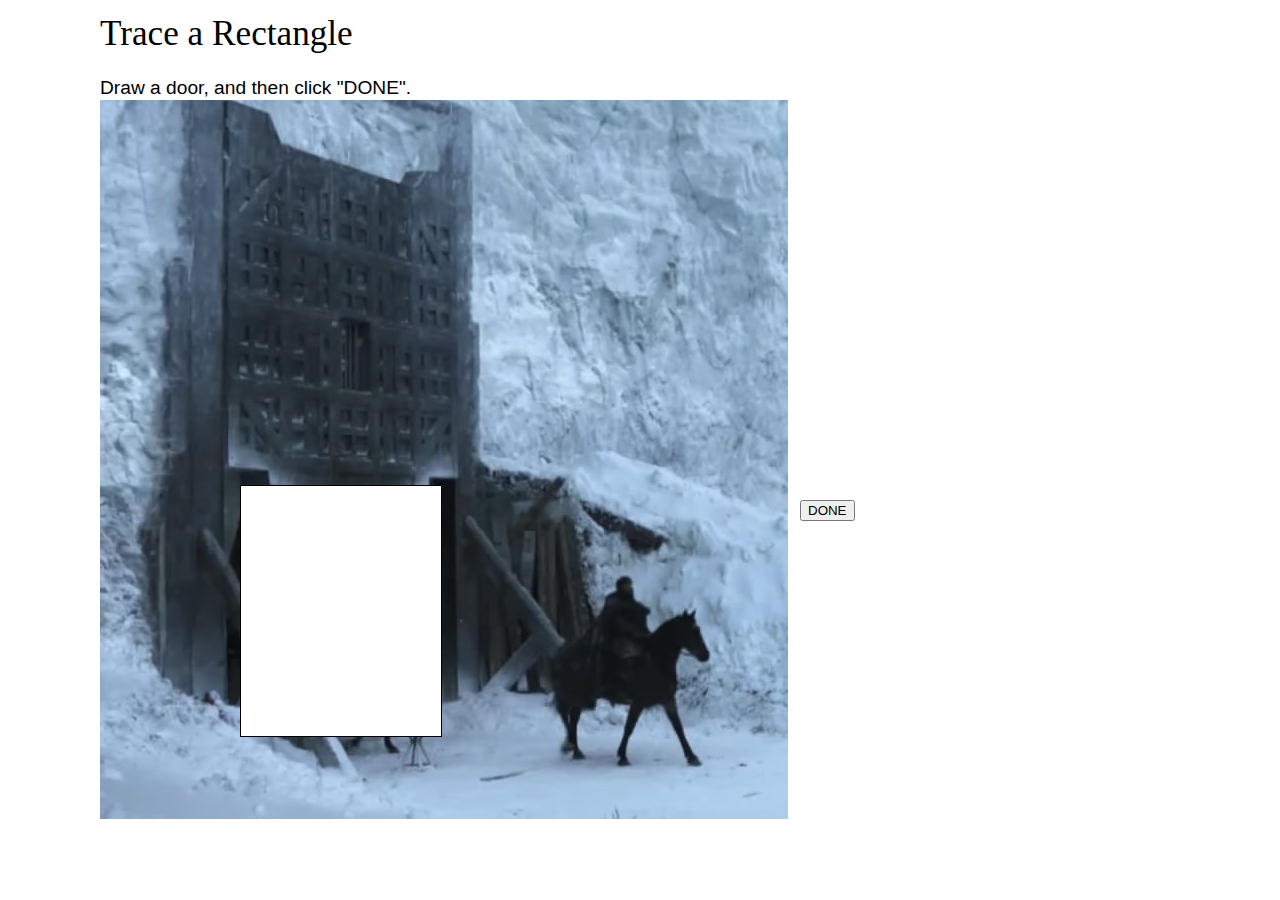
==== www/static/wall.html @ 0416c527 "3d sprint: add GoT theme" ====
<!DOCTYPE html>
<html>
<head>
	<link rel="stylesheet" href="canvas/style.css" type="text/css" media="screen" />
	<style>
	.hidden { display: none; }
	#lets-draw-img { width: 420px; height: 300px; }
	#can { 
		/*opacity:0.9; */
		/*background:url(canvas_background_V4.jpg) no-repeat 0 0;*/
	}

	#intro {
		height: 100px;
		text-align: left;
		margin-left: 100px;
	}
	#wall-img {
		position: absolute;
		top: 100px;
		left: 100px;
	}

	#themain {
		position: absolute;
		top: 465px;
		left: 220px;
	}

	#done-btn {
		position: absolute;
		left: 800px;
		top: 500px;
	}
	#themain img#throne {
		width: 200px;
		height: 250px;
	}


	</style>

	<script src="//cdnjs.cloudflare.com/ajax/libs/jquery/2.1.1/jquery.min.js"></script>
	<script type="text/javascript" src="canvas/app.js"></script>

</head>

<body>
	<div id="intro">
		<h1>Trace a Rectangle</h1>
		<h2>Draw a door, and then click "DONE".</h2>
	</div>

	<img id="wall-img" src="wall-half.jpg" border="0">

	<div id="you-try">
		<div id="themain">
			<canvas id="can" width="200" height="250" ></canvas>
			<div id="clr"></div>
			<img id="throne" class="hidden" src="iron_throne_small.png" border="0">
		</div>
	</div>

	</div>

	<button id="done-btn">DONE</button>
	
<script>

	$('#done-btn').on('click', function() {
		$('#can, #clr').hide();
		$('#throne').show();
		// show treasure
	});

</script>

</body>
</html>
---- www/static/canvas/style.css ----
html {
    overflow-y: scroll;
}

*{
	margin:0;
	font-family: Georgia, sans-serif;
}

body{
	/*width:65%;*/
	margin:0 auto;
	}
canvas{
	cursor: crosshair;
	border:black solid 1px;
	float:left;
	margin-bottom:10px;
    /*background:url(canvas_background.png);*/
 }

#clr{
	margin:0 auto;
	float:left;
}

#clr div{
	cursor:pointer;
	cursor:hand;
	width:20px;
	height:20px;
}
#themain img{
	 height: 100px;
	 width: 100px;
	 box-shadow: 0px 0.9px 2px #333333;
	 margin-bottom: 14px;
	 background: none;
	 
}

img:hover {
   box-shadow: 0px 1px 10px #333333;
}


body{
text-align:center;
}

a.minimal:active {
    background: none repeat scroll 0 0 #D0D0D0;
    box-shadow: 0 0 1px 1px #E3E3E3 inset;
    color: #000000;
}

a.minimal {
    background: none repeat scroll 0 0 #E3E3E3;
    border: 1px solid #BBBBBB;
    border-radius: 3px 3px 3px 3px;
    box-shadow: 0 0 1px 1px #F6F6F6 inset;
    color: #333333;
    font: bold 12px/1 "helvetica neue",helvetica,arial,sans-serif;
    padding: 8px 10px 9px;
    text-align: center;
    text-shadow: 0 1px 0 #FFFFFF;
    width: 150px;
	text-decoration:none;
}


a.download:active {
    -moz-border-bottom-colors: none;
    -moz-border-image: none;
    -moz-border-left-colors: none;
    -moz-border-right-colors: none;
    -moz-border-top-colors: none;
    background: none repeat scroll 0 0 #3282D3;
    border-color: #154C8C #154C8C #0E408E;
    border-style: solid;
    border-width: 1px;
    box-shadow: 0 0 6px 3px #1657B5 inset, 0 1px 0 0 white;
    text-shadow: 0 -1px 1px #2361A4;
}

a.download {
   cursor:pointer;
}

a.download {
    background-color: #52A8E8;
    background-image: -moz-linear-gradient(center top , #52A8E8, #377AD0);
    border-color: #4081AF #2E69A3 #20559A;
    border-radius: 16px 16px 16px 16px;
    border-style: solid;
    border-width: 1px;
    box-shadow: 0 1px 0 0 #72B9EB inset, 0 1px 2px 0 #B3B3B3;
    color: #FFFFFF;
    font: 25px/1 "lucida grande",sans-serif;
    padding: 3px 5px;
    text-align: center;
    text-shadow: 0 -1px 1px #3275BC;
    width: 112px;
	display: block;
	margin: 10px auto;
	padding: 10px;
	width: 230px;
}
h1{
	font-family: 'Droid Serif', serif;
	font-weight: normal;
	font-size: 220%;
	color: black;
	margin-top: 0.4em;
	margin-bottom: 0.3em;
}

h2{
	font-family: 'Droid Sans', sans-serif;
	font-weight: normal;
	font-size: 120%;
	color: black;
	margin-top:1.2em;

}

h3{

    font-family: 'Droid Sans', sans-serif;
	font-weight: normal;
	font-size: 80%;
	color: black;
	margin-top:1.2em;
	margin-bottom: 0.3em;

}

#footer{
border-top:1px #ccc solid;
margin-top:20px;
padding:10px;
}

#themain{
	/* border: 1px solid #ccc;
	-webkit-box-shadow: 2px 2px 2px #aaa;
	-moz-box-shadow: 2px 2px 2px #aaa;
	-webkit-border-radius: 10px;
	-moz-border-radius: 10px; */
	padding: 20px;
}

#btns{
margin:20px auto;
}
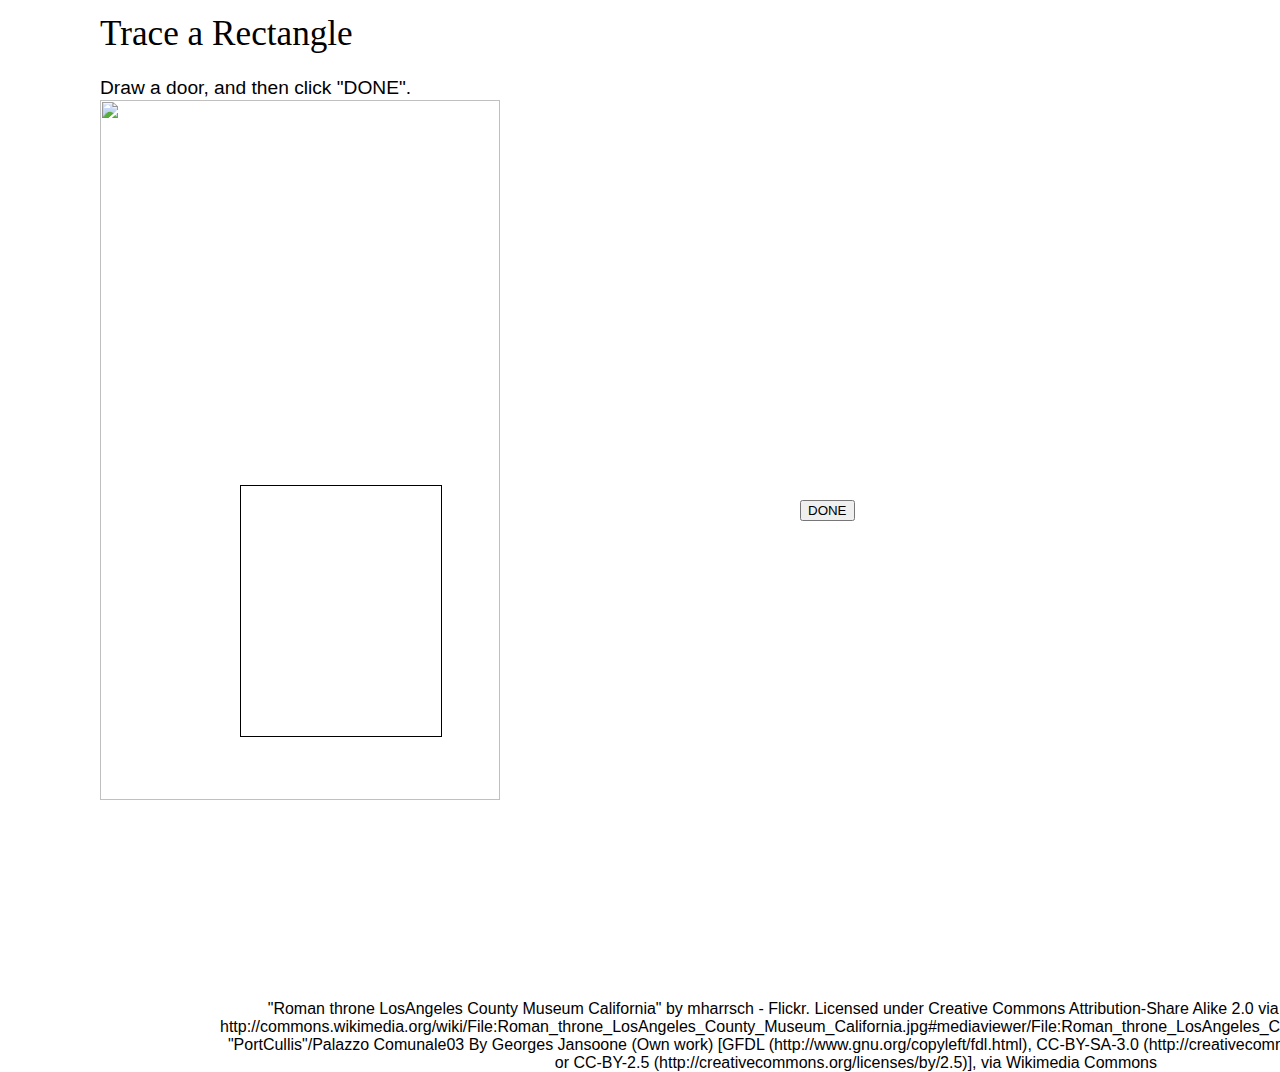
==== commit d313a146: "Changing images" ====
--- a/www/static/wall.html
+++ b/www/static/wall.html
@@ -19,11 +19,19 @@
 		position: absolute;
 		top: 100px;
 		left: 100px;
+                width: 400px;
+		height: 700px;
 	}
 
 	#themain {
 		position: absolute;
 		top: 465px;
+		left: 220px;
+	}
+
+	#credits {
+		position: absolute;
+		top: 1000px;
 		left: 220px;
 	}
 
@@ -40,7 +48,7 @@
 
 	</style>
 
-	<script src="//cdnjs.cloudflare.com/ajax/libs/jquery/2.1.1/jquery.min.js"></script>
+	<script src="http://cdnjs.cloudflare.com/ajax/libs/jquery/2.1.1/jquery.min.js"></script>
 	<script type="text/javascript" src="canvas/app.js"></script>
 
 </head>
@@ -51,13 +59,13 @@
 		<h2>Draw a door, and then click "DONE".</h2>
 	</div>
 
-	<img id="wall-img" src="wall-half.jpg" border="0">
+	<img id="wall-img" src="http://upload.wikimedia.org/wikipedia/commons/9/96/Palazzo_Comunale03.jpg" border="0">
 
 	<div id="you-try">
 		<div id="themain">
 			<canvas id="can" width="200" height="250" ></canvas>
 			<div id="clr"></div>
-			<img id="throne" class="hidden" src="iron_throne_small.png" border="0">
+			<img id="throne" class="hidden" src="http://upload.wikimedia.org/wikipedia/commons/6/6f/Roman_throne_LosAngeles_County_Museum_California.jpg" border="0">
 		</div>
 	</div>
 
@@ -75,5 +83,10 @@
 
 </script>
 
+	<div id="credits">
+	  "Roman throne LosAngeles County Museum California" by mharrsch - Flickr. Licensed under Creative Commons Attribution-Share Alike 2.0 via Wikimedia Commons - http://commons.wikimedia.org/wiki/File:Roman_throne_LosAngeles_County_Museum_California.jpg#mediaviewer/File:Roman_throne_LosAngeles_County_Museum_California.jpg
+	  <p>
+	  "PortCullis"/Palazzo Comunale03 By Georges Jansoone (Own work) [GFDL (http://www.gnu.org/copyleft/fdl.html), CC-BY-SA-3.0 (http://creativecommons.org/licenses/by-sa/3.0/) or CC-BY-2.5 (http://creativecommons.org/licenses/by/2.5)], via Wikimedia Commons
+	  </div>
 </body>
-</html>+</html>
